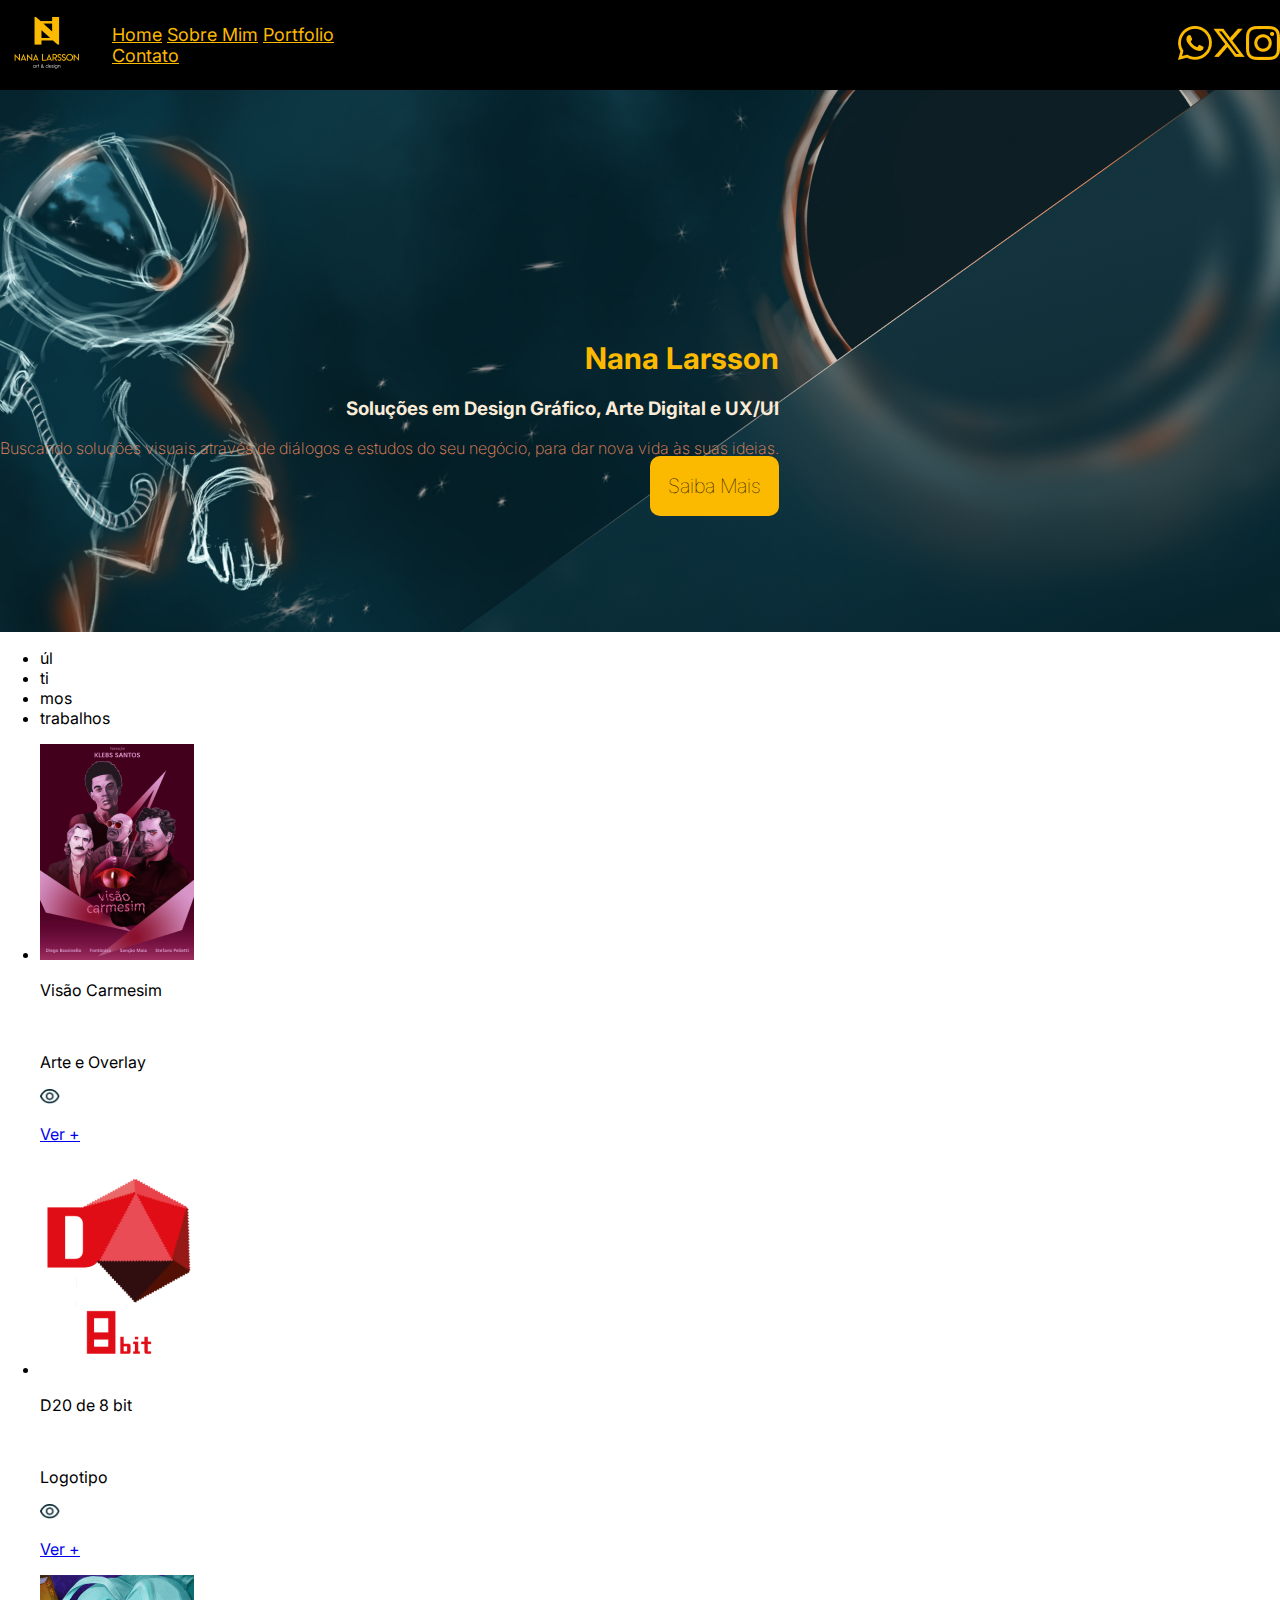
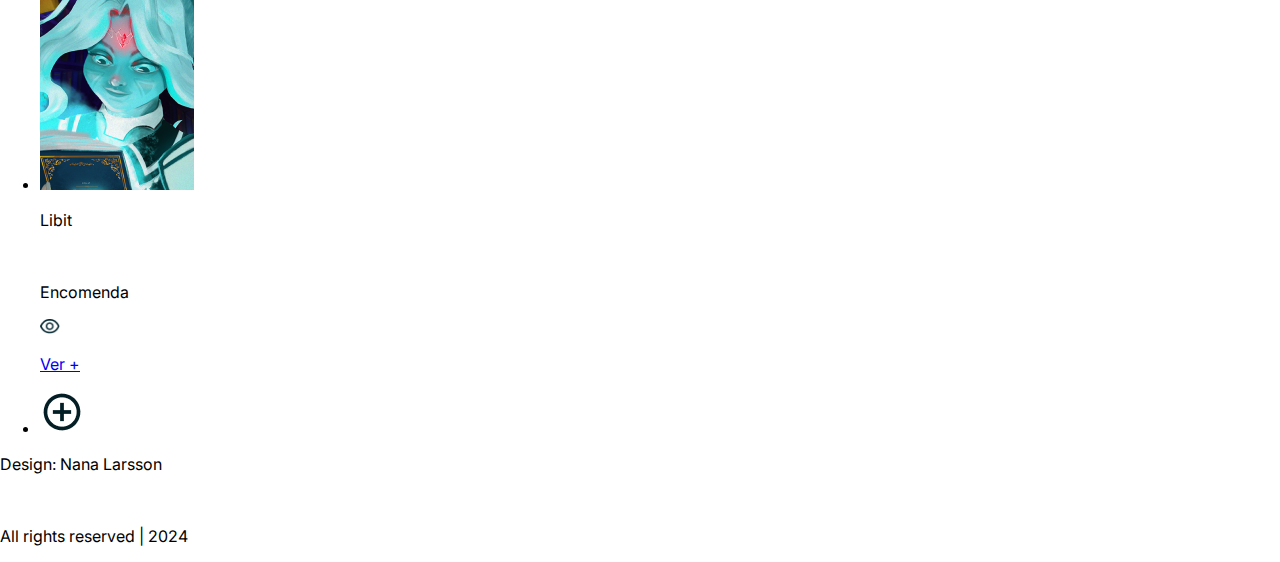
==== webpage-test/index.html @ 077d6480 "Add files via upload" ====
<!DOCTYPE html>
<html lang="en">
<head>
    <meta charset="UTF-8">
    <link href='https://fonts.googleapis.com/css?family=Inter' rel='stylesheet'>
    <title>Nana Larsson's Portfolio</title>
    <link rel="stylesheet" href="stylesheet.css">
    </head>

<body>
    <header>
        <div class="navbar">
            <div class="logo"> 
                <img src="./images/logo-nana.png" alt="logo nana larsson">
            </div>
            
            <div class="navlinks">
                <a href="index.html">Home</a>
                <a href="about.html">Sobre Mim</a>
                <a href="portfolio.html">Portfolio</a>
                <a href="contact.html">Contato</a>
            </div>
           
            <div class="social-icons">
                <a href="http://whatsapp.com"><img src="images/icone-whatsapp.png" alt="whatsapp"></a>
                <a href="http://twitter.com/nananyan"><img src="images/icone-twitter.png" alt="twitter"></a>
                <a href="http://instagram.com/drawaweek"><img src="images/icone-instagram.png" alt="instagram"></a>
            </div>
                    
        </div> 
        
    </header>

    <div class="banner">
        
        <div class="banner-text">
            <h1>Nana Larsson</h1>
            <h3>Soluções em Design Gráfico, Arte Digital e UX/UI</h3>
            <p>Buscando soluções visuais através de diálogos e estudos do seu negócio, para dar nova vida às suas ideias.</p>
            <div> <a href="about.html" class="banner-button">Saiba Mais</a></div>
        </div>

        
    </div>

    <div class="portfolio">
        <div>
            <ul>
                <li class="titulo1">úl</li>
                <li class="titulo2">ti</li>
                <li class="titulo3">mos</li>
                <li class="titulo4">trabalhos</li>
            </ul>

            <ul>
                <li> <a href="visaocarmesim.html"><img src="images/poster-visao-carmesim 1.png" alt="poster visao carmesim"></a>
                <p class="titulo-portfolio">Visão Carmesim</p> <br>
                <p class="legenda-portfolio">Arte e Overlay</p>
                <a href="visaocarmesim.html"><img src="images/vermais.png" alt="ver mais" width="20px"> <p class="vermais-portfolio">Ver +</p></a>
                </li>

                <li> 
                    <a href="d20de8bit-logo.html"><img src="images/d20de8bits.png" alt="logo d20 de 8 bits"></a>
                    <p class="titulo-portfolio">D20 de 8 bit</p> <br>
                    <p class="legenda-portfolio">Logotipo</p>
                    <a href="d20de8bit-logo.html"><img src="images/vermais.png" alt="ver mais" width="20px"> <p class="vermais-portfolio">Ver +</p></a>
                </li>
                <li>
                    <a href="libit.html"><img src="images/libit.png" alt="ilustração libit"></a>
                    <p class="titulo-portfolio">Libit</p> <br>
                    <p class="legenda-portfolio">Encomenda</p>
                    <a href="d20de8bit-logo.html"><img src="images/vermais.png" alt="ver mais" width="20px"> <p class="vermais-portfolio">Ver +</p></a>
                </li>
                <li>
                    <a href="portfolio.html"><img src="images/botao-mais.png" alt="veja mais"></a>
                </li>
            </ul>
        </div>
    </div>
    <footer>
        <p>Design: Nana Larsson</p>
        <br>
        <p>All rights reserved | 2024</p>
    </footer>
</body>
</html>
---- webpage-test/stylesheet.css ----
/*  ANOTAÇÔES

# usa para id
. usa para class

*/

/*  LINKS*/

.navbar a:link { 
    color: #FBB900;

}

.navbar a:visited {
    color: #FBB900;
}

.navbar a:hover {
    color: #FBB900;
    text-decoration: underline;

}

.navbar a:active {
    color: #FBB900;
}
/*  Layout*/
body {
    text-decoration: none;
    font-family: 'Inter';
    margin: 0px;
    padding: 0px;
    list-style: none;
   
}

.navbar{
    background-color: #000000;
    width: 100%;
    height: 5.625rem;
    color: #FBB900;
    font-size: 18px;
    font-weight: 'regular';
    display: flex;
    align-items: center;
    
}

h1 {
    color: #FBB900;
    font-size: 30px;
}

.social-icons {
    margin-left:822px ;
    display: flex;
    align-items: right;
}

.social-icons.navlinks {
    display: flex;
  
    
}
.logo {
    align-items: left;
    margin-right: 20px;
}

.banner {
    width: 100%;
    height: 542px;
 
    background-position: center;
    background-image: url('images/banner.png');
    background-repeat: no-repeat;
    background-size: cover;
    display: flex;
    align-items: right;


}
.banner-text {
    text-align: right;
    position: absolute;
    margin-top: 18%;
    
}

.banner-text h1 {
    font-weight: bold;
    color: #FBB900;
}

.banner-text h3 {
    color:antiquewhite ;
}

.banner-text p {
    color:#EA885A; 
    font-weight: 200;
}
.banner-button {
    background-color: #FBB900;
    color: black;
    width: 138px;
    height: 60px;
    border-radius: 10px;
    padding: 18px;
    font-size: 20px;
    font-weight: lighter;
    text-decoration: none;
    margin-top: 33px;
}

.banner-button:hover {
    background-color: #C890E2;
    color: antiquewhite;
}
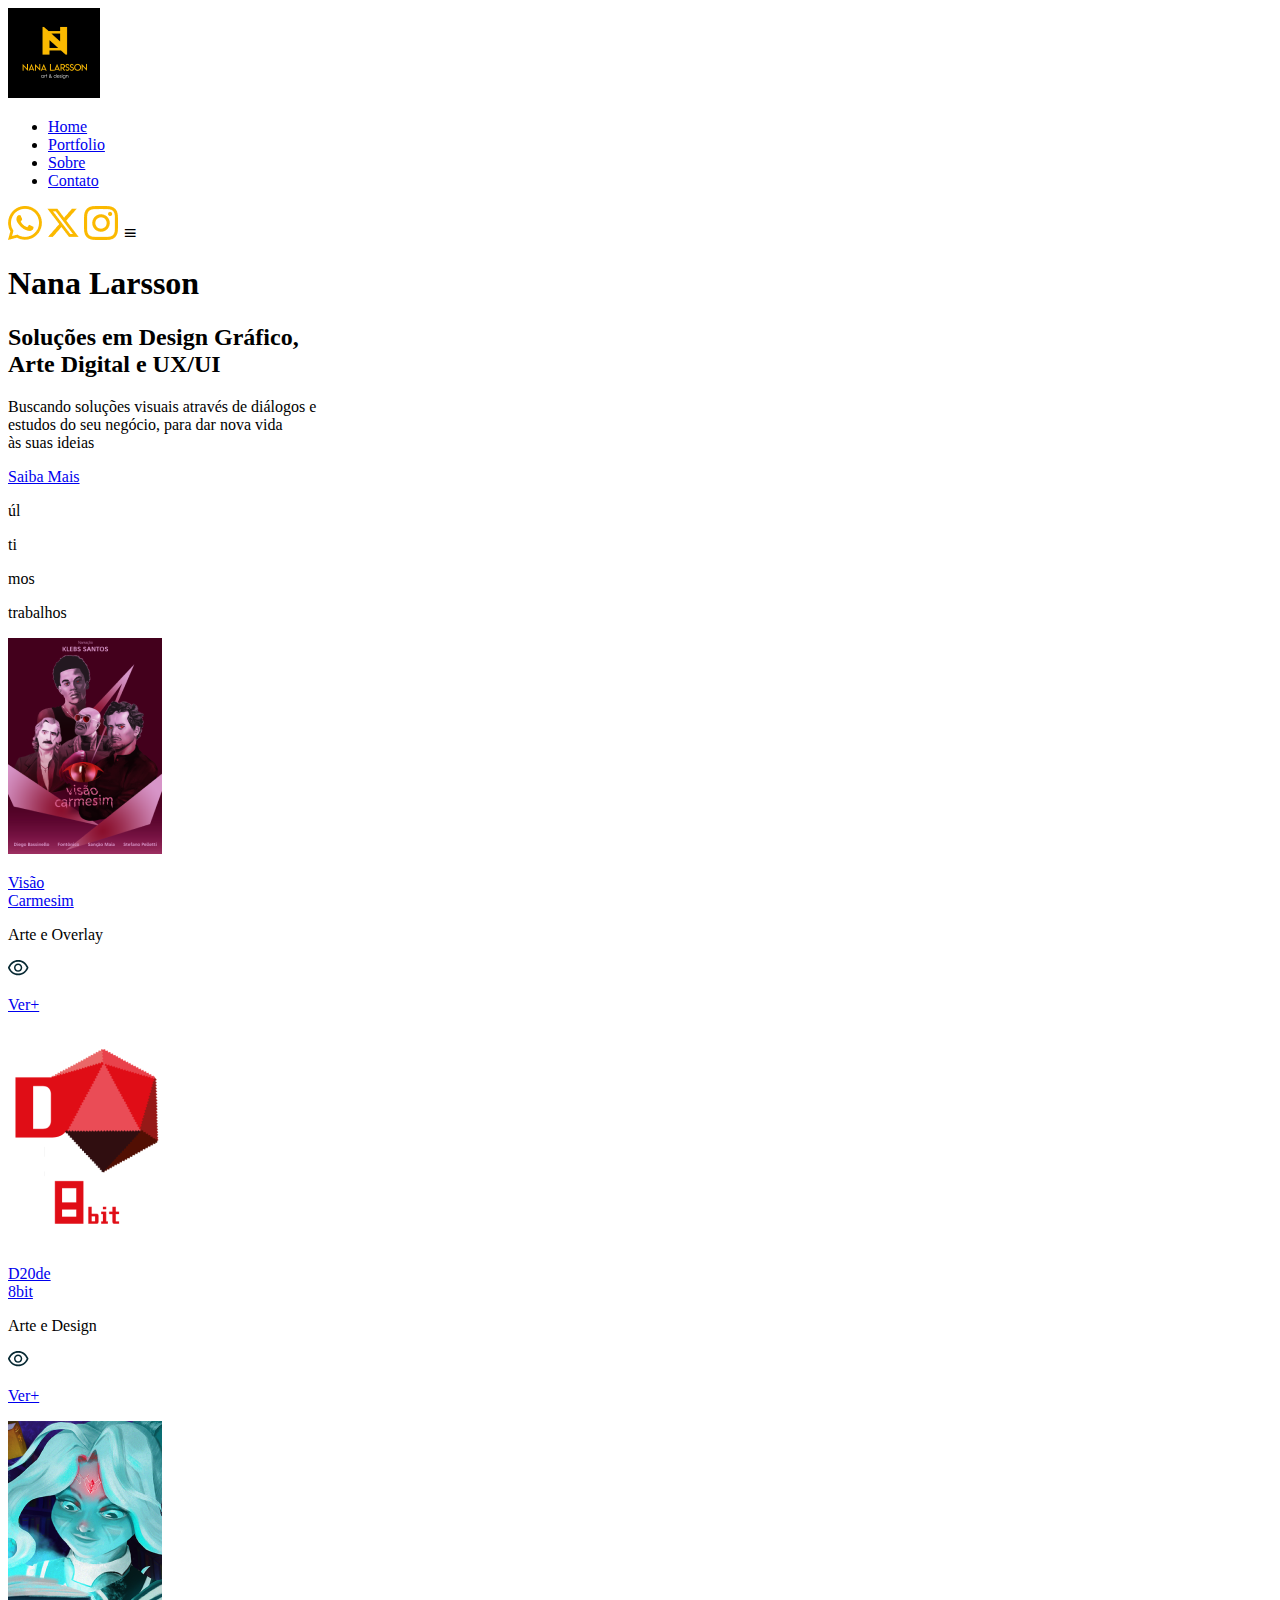
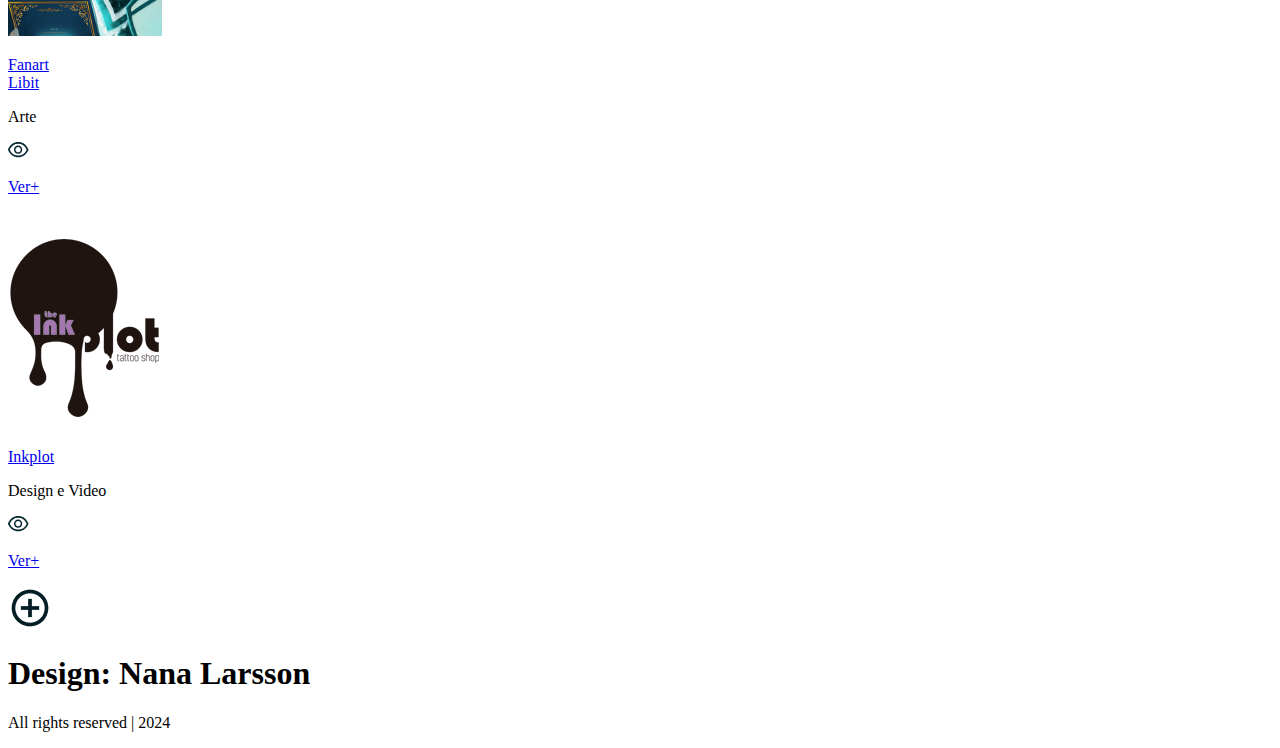
==== commit fe3f49ec: "Update and rename index2.html to index.html" ====
--- a/webpage-test/index.html
+++ b/webpage-test/index.html
@@ -2,85 +2,161 @@
 <html lang="en">
 <head>
     <meta charset="UTF-8">
-    <link href='https://fonts.googleapis.com/css?family=Inter' rel='stylesheet'>
-    <title>Nana Larsson's Portfolio</title>
-    <link rel="stylesheet" href="stylesheet.css">
-    </head>
+    <meta name="viewport" content="width=device-width, initial-scale=1.0">
+    <title>Nana Larsson's</title>
+    <link rel="preconnect" href="https://fonts.googleapis.com">
+    <link rel="preconnect" href="https://fonts.gstatic.com" crossorigin>
+    <link href="https://fonts.googleapis.com/css2?family=Inter:wght@100..900&display=swap" rel="stylesheet">
+    <link rel="stylesheet" href="style.css">
+    <link rel="stylesheet"
+  href="https://unpkg.com/boxicons@latest/css/boxicons.min.css">
+</head>
 
 <body>
+    <!--navbar-->
     <header>
-        <div class="navbar">
-            <div class="logo"> 
-                <img src="./images/logo-nana.png" alt="logo nana larsson">
-            </div>
-            
-            <div class="navlinks">
-                <a href="index.html">Home</a>
-                <a href="about.html">Sobre Mim</a>
-                <a href="portfolio.html">Portfolio</a>
-                <a href="contact.html">Contato</a>
-            </div>
-           
-            <div class="social-icons">
-                <a href="http://whatsapp.com"><img src="images/icone-whatsapp.png" alt="whatsapp"></a>
-                <a href="http://twitter.com/nananyan"><img src="images/icone-twitter.png" alt="twitter"></a>
-                <a href="http://instagram.com/drawaweek"><img src="images/icone-instagram.png" alt="instagram"></a>
-            </div>
-                    
-        </div> 
+        <div class="navigation">
+            <a href="#" class="logo"><img src="/webpage-test/images/logo-nana.png" alt="logo nana larsson"></a>
         
+        <ul class="navbar">
+            <li><a href="#" class="active">Home</a></li>
+            <li><a href="#">Portfolio</a></li>
+            <li><a href="#">Sobre</a></li>
+            <li><a href="#">Contato</a></li>
+        </ul>
+
+        </div>
+
+        <div class="social-icons">
+            <a href="http://www.whatsapp.com" class="whatsapp"><img src="/webpage-test/images/icone-whatsapp.png" alt="whatsapp"></a>
+            <a href="http://www.twitter.com/nananyan" class="twitter"><img src="/webpage-test/images/icone-twitter.png" alt="twitter"></a>
+            <a href="http://www.instagram.com/drawaweek" class="instagram"><img src="/webpage-test/images/icone-instagram.png" alt="instagram"></a>
+            <div class="bx bx-menu" id="menu-icon"></div>
+        </div>
     </header>
 
+    <!--js link-->
+    <script type="text/javascript" src="scrip.js"></script>
+     
+    <!--navbar-->
+   
+<!--banner principal-->
     <div class="banner">
         
         <div class="banner-text">
             <h1>Nana Larsson</h1>
-            <h3>Soluções em Design Gráfico, Arte Digital e UX/UI</h3>
-            <p>Buscando soluções visuais através de diálogos e estudos do seu negócio, para dar nova vida às suas ideias.</p>
-            <div> <a href="about.html" class="banner-button">Saiba Mais</a></div>
+        <h2>Soluções em Design Gráfico, <br>Arte Digital e UX/UI</h2>
+        <p>Buscando soluções visuais através de diálogos e <br>estudos do seu negócio, para dar nova vida <br> às
+            suas ideias</p>
+        <p><a href="/webpage-test/portfolio.html"class="button-banner">Saiba Mais</a></p>
+        </div>
+    </div>
+
+<!--banner principal-->
+
+<!--portfolio principal-->
+<div class="ultimos-trabalhos">
+    <div class="titulo-ultimostrabalhos">
+        <p id="titulo1">úl</p>
+        <p id="titulo2">ti</p>
+        <p id="titulo3">mos</p>
+        <p id="titulo4">trabalhos</p>
+    </div>
+
+    <div class="itens-ultimostrabalhos">
+        <div class="thumb-ultimostrabalhos">
+            <a href="visaocarmesim.html"><img src="images/poster-visao-carmesim 1.png" alt="poster visão carmesim"></a> 
         </div>
 
-        
+        <div class="descricao-ultimostrabalhos">
+            <a href="visaocarmesim.html"><p class="titulo-descricao">Visão <br>
+                Carmesim</p></a>
+            <p class="descricao">Arte e Overlay</p>
+            <a href="visaocarmesim.html"> 
+                <div class="vermaisicon"> 
+                    <img src="images/icone-olho.svg" alt="veja mais visao carmesim"> 
+                    <p>Ver+</p>
+                </div></a> 
+        </div>          
+    </div>    
+
+    <!--trabalho 2-->
+    <div class="itens-ultimostrabalhos">
+        <div class="thumb-ultimostrabalhos">
+            <a href="d20de8bit.html"><img src="images/d20de8bits.png" alt="logo d20de8bit"></a> 
+        </div>
+
+        <div class="descricao-ultimostrabalhos">
+            <a href="d20de8bit.html"><p class="titulo-descricao">D20de <br>
+                8bit</p></a>
+            <p class="descricao">Arte e Design</p>
+            <a href="d20de8bit.html"> 
+                <div class="vermaisicon"> 
+                    <img src="images/icone-olho.svg" alt="veja mais d20de8bit"> 
+                    <p>Ver+</p>
+                </div></a> 
+        </div>          
     </div>
 
-    <div class="portfolio">
-        <div>
-            <ul>
-                <li class="titulo1">úl</li>
-                <li class="titulo2">ti</li>
-                <li class="titulo3">mos</li>
-                <li class="titulo4">trabalhos</li>
-            </ul>
+    <!--Trabalho 3-->
+    <div class="itens-ultimostrabalhos">
+        <div class="thumb-ultimostrabalhos">
+            <a href="libit-fanart.html"><img src="images/libit.png" alt="fanart libit"></a> 
+        </div>
 
-            <ul>
-                <li> <a href="visaocarmesim.html"><img src="images/poster-visao-carmesim 1.png" alt="poster visao carmesim"></a>
-                <p class="titulo-portfolio">Visão Carmesim</p> <br>
-                <p class="legenda-portfolio">Arte e Overlay</p>
-                <a href="visaocarmesim.html"><img src="images/vermais.png" alt="ver mais" width="20px"> <p class="vermais-portfolio">Ver +</p></a>
-                </li>
+        <div class="descricao-ultimostrabalhos">
+            <a href="libit-fanart.html"><p class="titulo-descricao">Fanart <br>
+                Libit</p></a>
+            <p class="descricao">Arte</p>
+            <a href="libit-fanart.html"> 
+                <div class="vermaisicon"> 
+                    <img src="images/icone-olho.svg" alt="veja mais visao libit"> 
+                    <p>Ver+</p>
+                </div></a> 
+        </div>          
+    </div>
 
-                <li> 
-                    <a href="d20de8bit-logo.html"><img src="images/d20de8bits.png" alt="logo d20 de 8 bits"></a>
-                    <p class="titulo-portfolio">D20 de 8 bit</p> <br>
-                    <p class="legenda-portfolio">Logotipo</p>
-                    <a href="d20de8bit-logo.html"><img src="images/vermais.png" alt="ver mais" width="20px"> <p class="vermais-portfolio">Ver +</p></a>
-                </li>
-                <li>
-                    <a href="libit.html"><img src="images/libit.png" alt="ilustração libit"></a>
-                    <p class="titulo-portfolio">Libit</p> <br>
-                    <p class="legenda-portfolio">Encomenda</p>
-                    <a href="d20de8bit-logo.html"><img src="images/vermais.png" alt="ver mais" width="20px"> <p class="vermais-portfolio">Ver +</p></a>
-                </li>
-                <li>
-                    <a href="portfolio.html"><img src="images/botao-mais.png" alt="veja mais"></a>
-                </li>
-            </ul>
+    <!--Trabalho 4-->
+    <div class="itens-ultimostrabalhos">
+        <div class="thumb-ultimostrabalhos">
+            <a href="inkplot.html"><img src="images/logo-inkplot.png" alt="logo inkplot"></a> 
         </div>
+
+        <div class="descricao-ultimostrabalhos">
+            <a href="inkplot.html"><p class="titulo-descricao">Inkplot<br>
+                </p></a>
+            <p class="descricao">Design e Video</p>
+            <a href="inkplot.html"> 
+                <div class="vermaisicon"> 
+                    <img src="images/icone-olho.svg" alt="veja mais inkplot"> 
+                    <p>Ver+</p>
+                </div></a> 
+        </div>          
     </div>
-    <footer>
-        <p>Design: Nana Larsson</p>
-        <br>
+
+    <!--vermais-->
+    <div>
+        <div class="botaovermaisportfolio">
+            <a href="portfolio.html"><img src="images/botao-mais.png" alt="ver mais trabalhos"></a> 
+        </div>
+
+    </div>          
+    </div>
+    
+</div>
+
+   
+<!--portfolio principal-->
+
+<!--footer-->
+
+<div class="footer">
+        <h1>Design: Nana Larsson</h1>
         <p>All rights reserved | 2024</p>
-    </footer>
+</div>
+    
+
+
 </body>
-</html>+
+</html>
